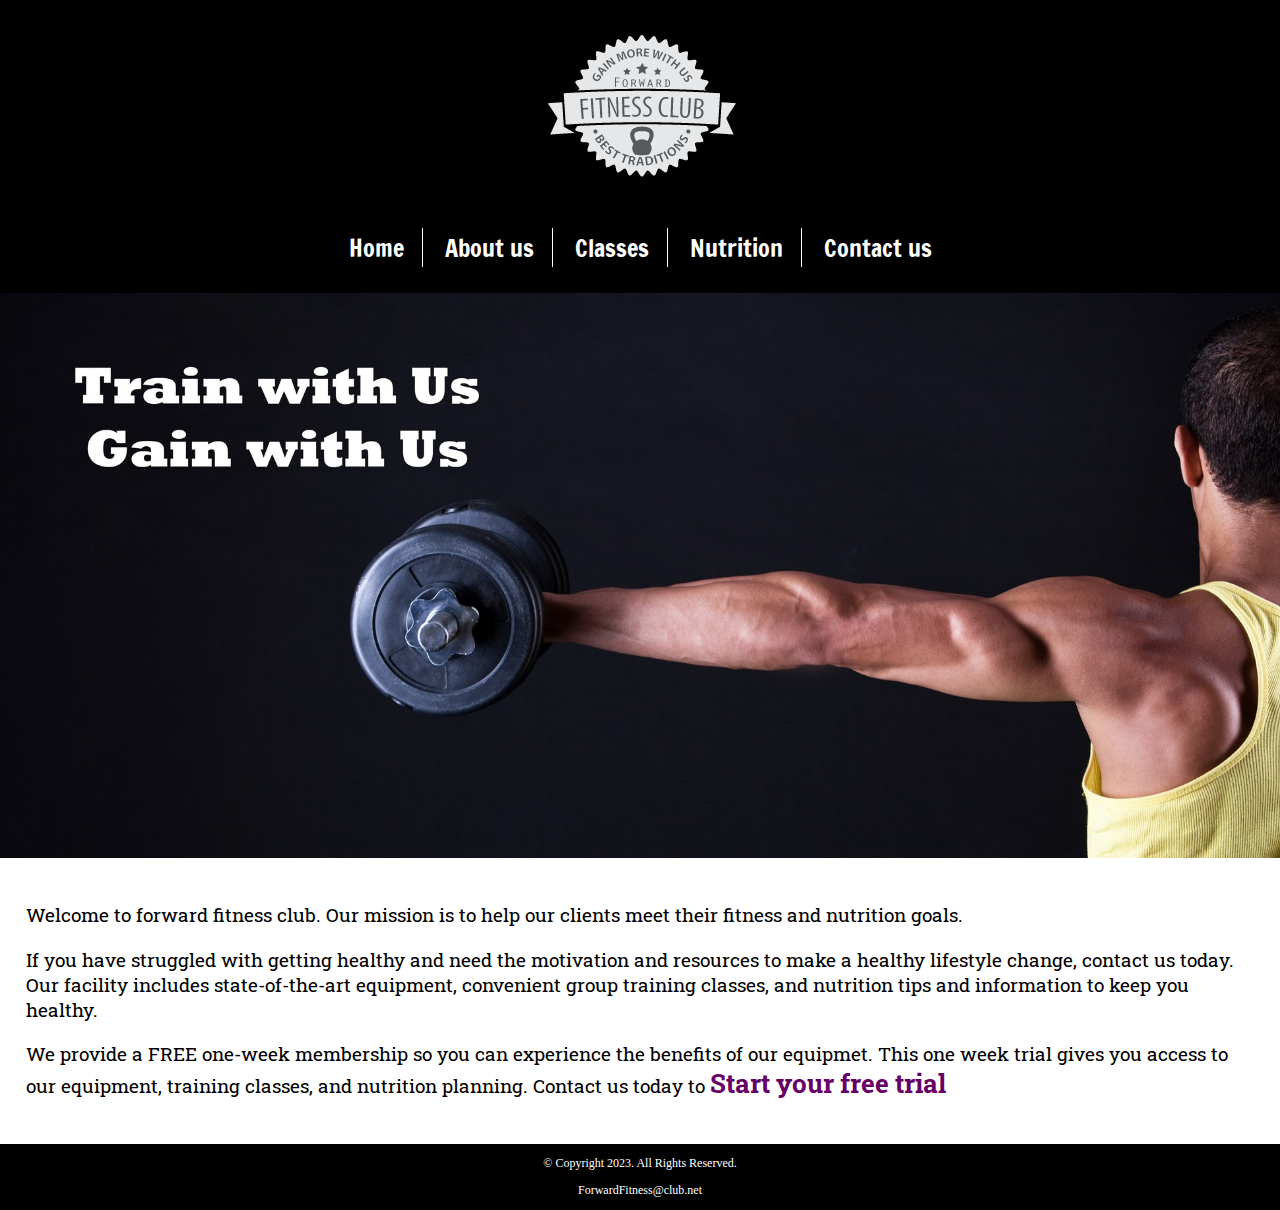
==== index.html @ 989022b9 "uploaded project files" ====
<!doctype html>
<html lang="en">
	
<head>
	<meta charset="UTF-8">
	<title>Forward Fitness Club</title>
	<link rel="stylesheet" href="css/styles.css">
	<meta name="viewport" content="width=device-width, initial-scale=1">
</head>

<body>
	<div id="Container">
	<header>
		<a href="images/forward-fitness-logo.png">
		<img src="images/forward-fitness-logo.png" alt="Forward Fitness Club logo">
		</a>
	</header>
	<nav>
		
	    <ul>
			<li><a href="index.html">Home</a></li>
			<li><a href="about.html">About us</a></li> 
			<li><a href="classes.html">Classes</a></li> 
		    <li><a href="nutrition.html">Nutrition</a></li>
		    <li><a href="contact.html">Contact us</a></li> 
		</ul>
	</nav>
		<!-- hero image -->
		<div id="hero" ob>
		<img src="images/hero-image.jpg" alt="left arm extended holding a weight">
		</div>
		
		
	<main>
		<div class="mobile">
		
			<p>Welcome to Forward Fitness Club. Our mission is to help our clients meet their fitness and nutrition goals.</p>
			
			<h3>Free One-Week trial Membership:</h3>
			<p>Call us today to ge started</p>
			<p class="tel-link">
			<a href="tel:8145559608">(814) 555-9608</a>
			<h4>Fitness Club Hours</h4>
			<ul class="hours">
				<l1>Mon-Thu: 6:00am - 6:00pm</l1>
				<li>Friday: 6:00am - 4:00pm</li>
				<li>Saturday: 6:00am - 6:00pm</li>
				<li>Sunday: Closed</li>
			</ul>
			</p>
		</div>
		<div class="tablet-desktop">
			<p>Welcome to forward fitness club. Our mission is to help our clients meet their fitness and nutrition goals.</p>

			<p>If you have struggled with getting healthy and need the motivation and resources to make a healthy lifestyle change, contact us today. Our facility includes state-of-the-art equipment, convenient group training classes, and nutrition tips and information to keep you healthy.</p>

			<p>We provide a FREE one-week membership so you can experience the benefits of our equipmet. This one week trial gives you access to our equipment, training classes, and nutrition planning. Contact us today to <span class="action">Start your free trial</span></p>
		</div>
	</main>
	<footer>
	    <p>&copy; Copyright 2023. All Rights Reserved.</p> 
		<p><a href="mailto:ForwardFitness@club.net">ForwardFitness@club.net</a></p>
	</footer>
	</div>
</body>
</html>
---- css/styles.css ----
/* 
	Name: Gavin Hollinger
	Date: 11/03/2023
	File Name: styles.css
*/

/* 
Fonts:
font-family: 'Francois One', sans-serif;
font-family: 'Roboto Slab', serif;
*/

@import url('https://fonts.googleapis.com/css2?family=Francois+One&family=Roboto+Slab:wght@100;200;400;900&display=swap');

/* CSS Reset */
body, header, nav, main, footer, h1, div, img, ul, li {
	margin: 0;
	padding: 0;
	border: 0;
}
/* Style Rules for Body and Images */ 
body {
	background-color: #000;
}

img {
	max-width: 100%;
	display: block;
}

/* Style rules for Mobile Viewport */

/* Style rules for Header */ 
header {
	position: -webkit-sticky;
	position: sticky;
	top: 0;
	background-color: #000;
	height: 190px;
}

header a img {
	margin: 0 auto;
}

/* Style rules for Navigation */ 
nav {
	padding: 1%;
	margin-bottom: 1%;
}

nav ul {
	list-style-type: none;
	text-align: center;
}

nav ul li {
	font-size: 1.5em;
	font-family: 'Francois One', sans-serif;
	border-top: 1px solid #fff;
}

nav ul li:first-child {
	border-top: none;
}

nav ul li a {
	display: block;
	color: #FFFFFF;
	padding: 0.5em 1em;
	text-decoration: none;
}

/* Show Mobile Class, Hide tablet-desktop class */
.mobile {
	display: block;
}

.tablet-desktop {
	display: none;
}

/* Style rules for Main Content */ 
main {
	clear: both;
	background-color: #fff;
	padding: 2%;
	font-size: 1.2em;
	font-family: 'Roboto Slab', serif;
}

.tel-link {	
	background-color: #404040;
	padding: 2%;
	margin: 0 auto;
	width: 80%;
	text-align: center;
	border-radius: 1000px;
}

.tel-link a {
	text-decoration: none;
	color: #fff;
	font-size: 1.5em;
	display: block;
}

.hours {
	margin-left: 10%;
}

#weights, #cardio, #training {
	margin: 0 2%;
	
}
.round {
	border-radius: 8px;
}

/* Media Query For Tablet Viewport */
@media screen and (min-width: 630px) {
	
	/* Tablet Viewport: show tablet-desktop class, hide mobile class */
	.tablet-desktop {
		display: block;
	}
	
	.mobile {
		display: none;
	}
	
	/* Tablet Viewport: Header CSS */
	header {
		position: static;
		padding-bottom: 2%;
	}
	
	/* Tablet Viewport: Nav CSS */
	nav ul li {
		border-top: none;
		border-bottom: none;
		display: inline-block;
		border-right: 1px solid #fff;
	}
	
	nav ul li:last-child {
		border-right: none;
	}
	
	nav ul li a {
		padding: 0.1em 0.75em;
	}
}
	
/* End of Media Query For Tablet Viewport */
	
/* #exercises {
	clear: both;
	border-top: 1px solid #000;
	border-bottom: 1px solid #000;
	background-color: #f2f2f2;
	padding: 1% 2%;
}

#exercises dt {
	font-weight: bold;
}

#exercises dd {
	padding: 0.5% 1% 2% 0;
} */

.external-link {
	color: #606;
	font-weight: bold;
	text-decoration: none;
}

#contact .contact-email-link {
		color: #606;
	text-decoration: none;
}



.map {
	border: 8px #000 solid;
	width: 95%;
	height: 50%;
}


.action {
	font-size: 1.35em;
	color: #606;
	font-weight: bold;
}

/* Style rules for footer */ 
footer p {
	font-size: 0.75em;
	text-align: center;
	color: #fff;
	padding: 0 1em;
}

footer p a{
	color: #fff;
	text-decoration: none;
}
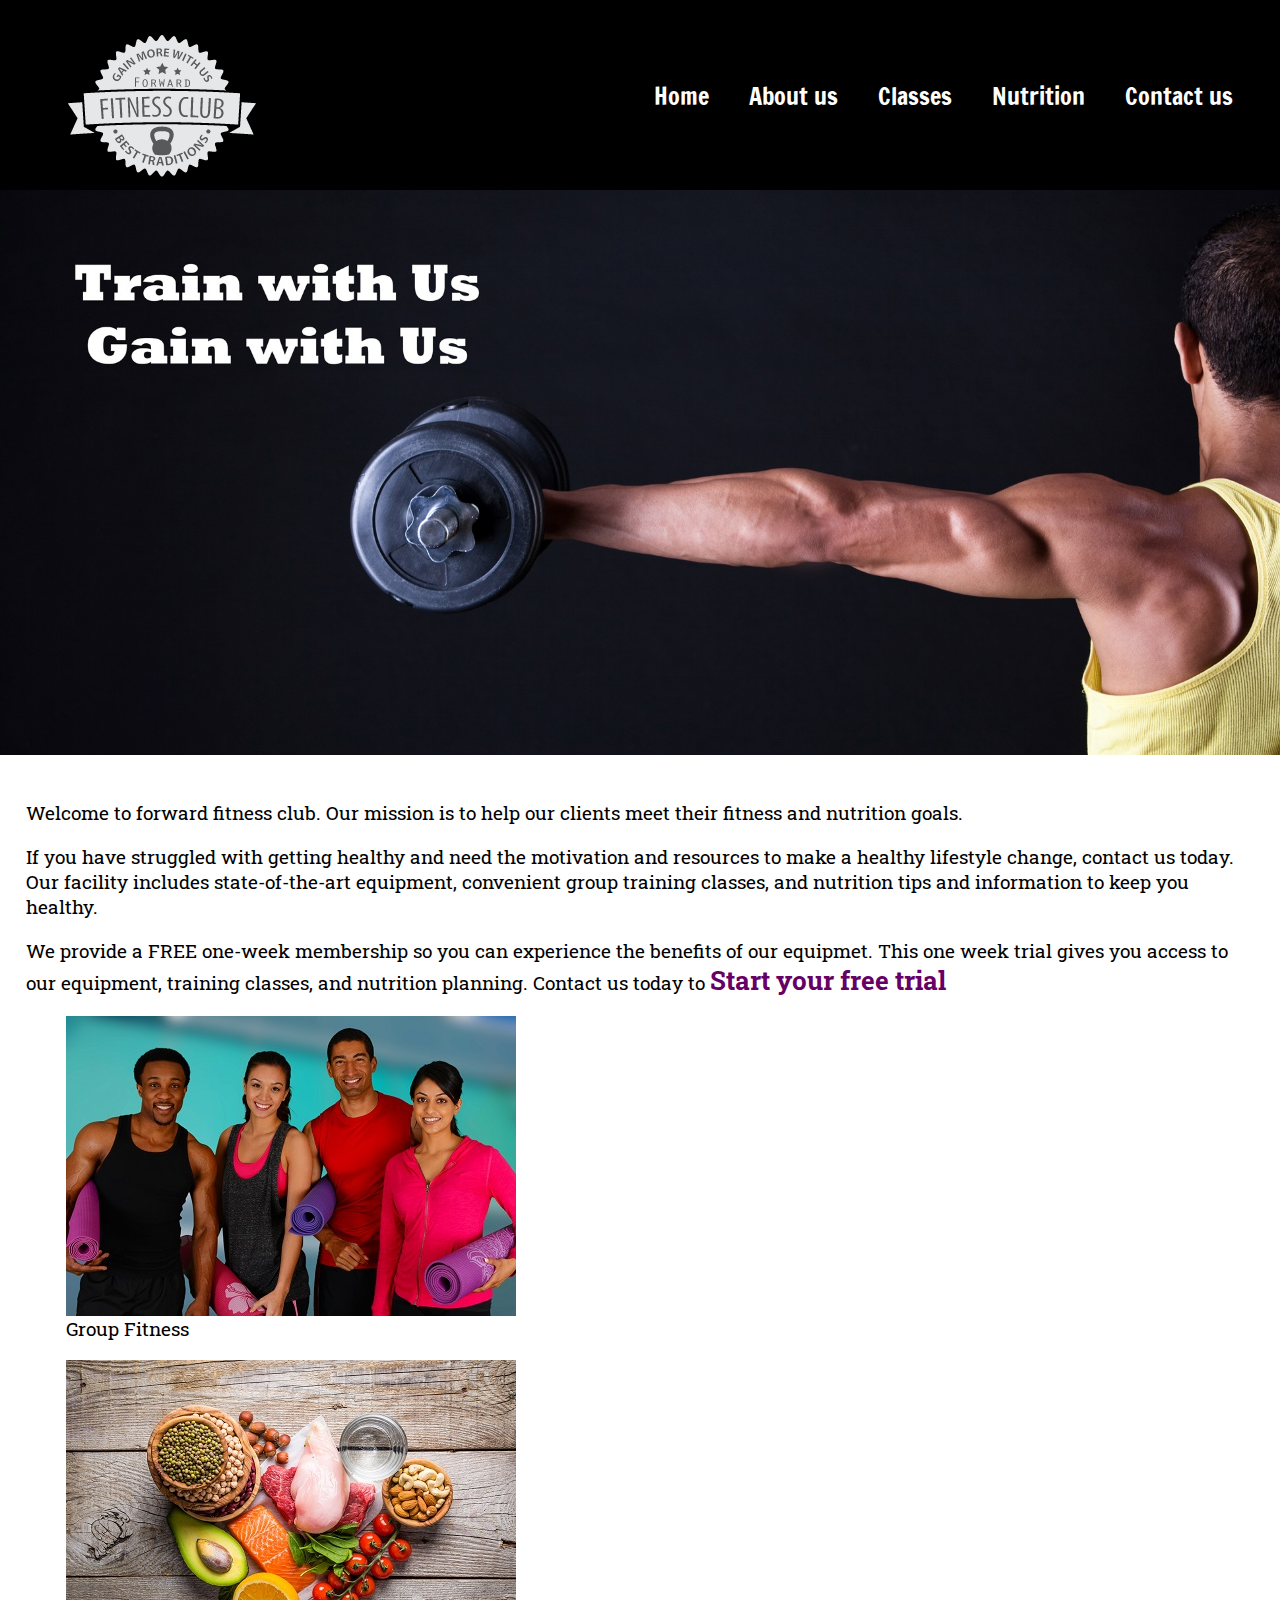
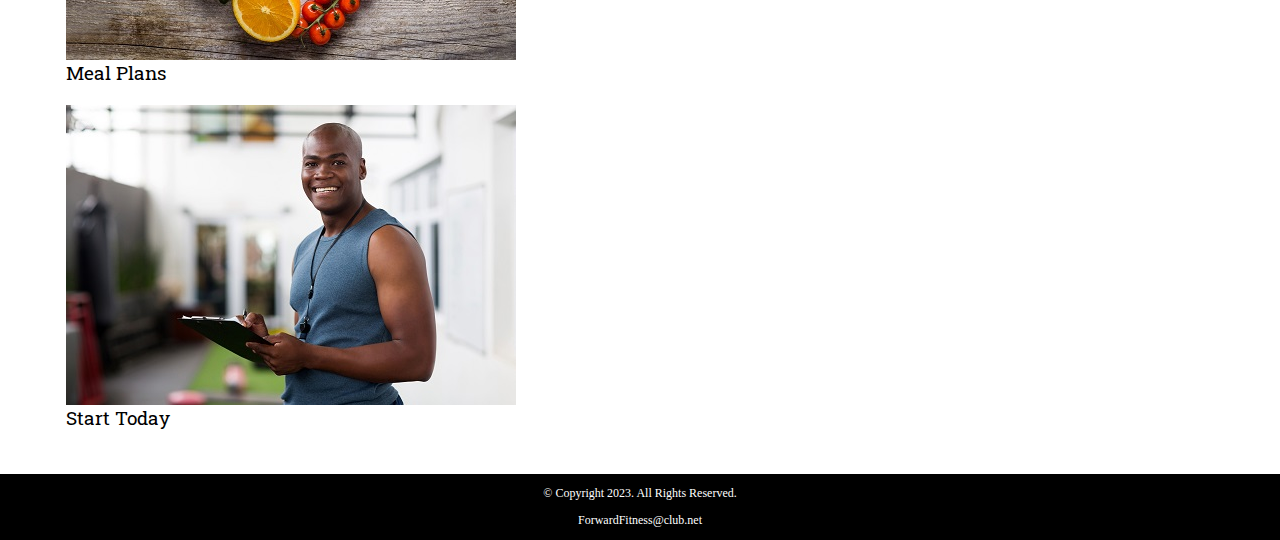
==== commit 484d5fc8: "monday 12/11 update" ====
--- a/index.html
+++ b/index.html
@@ -56,6 +56,22 @@
 
 			<p>We provide a FREE one-week membership so you can experience the benefits of our equipmet. This one week trial gives you access to our equipment, training classes, and nutrition planning. Contact us today to <span class="action">Start your free trial</span></p>
 		</div>
+		<div class="grid">
+			<figure class="frame">
+				<a href="classes.html"><img src="images/fitness-group.jpg" alt="Group of fitness people"></a>
+				
+				<figcaption class="pic-text">Group Fitness</figcaption>
+			</figure>
+			<figure class="frame">
+				<a href="nutrition.html"><img src="images/food-heart.jpg" alt="healthy food in the shape of a heart"></a>
+				<figcaption class="pic-text">Meal Plans</figcaption>
+				</figure> 	
+			
+			<figure class="frame">
+			<a href= "contact.html"><img src="images/personal-trainer.jpg" alt="personal trainer with a clipboard"></a>
+			<figcaption class= "pic-text">Start Today</figcaption>
+			</figure>
+		</div>	
 	</main>
 	<footer>
 	    <p>&copy; Copyright 2023. All Rights Reserved.</p> 
--- a/css/styles.css
+++ b/css/styles.css
@@ -118,7 +118,7 @@
 }
 
 /* Media Query For Tablet Viewport */
-@media screen and (min-width: 630px) {
+@media screen and (min-width: 630px), print {
 	
 	/* Tablet Viewport: show tablet-desktop class, hide mobile class */
 	.tablet-desktop {
@@ -150,15 +150,12 @@
 	nav ul li a {
 		padding: 0.1em 0.75em;
 	}
-}
-	
-/* End of Media Query For Tablet Viewport */
-	
-/* #exercises {
+ #exercises {
 	clear: both;
 	border-top: 1px solid #000;
 	border-bottom: 1px solid #000;
-	background-color: #f2f2f2;
+	background: linear-gradient(to right, #ccc, #fff);
+/*	background-color: #f2f2f2;*/
 	padding: 1% 2%;
 }
 
@@ -168,7 +165,82 @@
 
 #exercises dd {
 	padding: 0.5% 1% 2% 0;
-} */
+} 
+	.tel-num{
+		font-size: 1.25em;
+		
+	}
+/* Tablet viewport styles rules for main */
+main ul {
+	margin: 0 0 4% 10%
+}
+	}
+/*End of Media Query For Tablet Viewport */
+/* Media Query For Desktop Viewport */
+@media screen and (min-width: 769px), print{
+	header {
+		width: 25%;
+		float: left;
+		padding-bottom: 0;
+	}
+	nav {
+		float: right;
+		width: 70%;
+		margin: 4em 1em 0 0;
+	}
+	nav ul {
+		text-align: right;
+		
+	}
+	nav ul li {
+		border: none;
+	}
+	nav li a {
+		padding: 0.5em 1em;
+	}
+/* desktop view port: style rules for main content*/
+	main {
+		clear: both;
+	}
+	main h1 {
+		font-size: 2em;
+	}
+	#weights, #cardio, #training {
+		width: 29%;
+		float: left;
+		margin: 0 2%
+	}
+	#exercises {
+		clear: left;
+	}
+	nav li a:hover {
+		color: black;
+		background-color: white;
+	}
+}	
+/* end of desktop viewport */
+
+/* Large Screen media query */
+@media screen and (min-width: 1921px) {
+	#container {
+		width: 1921px;
+		margin: 0 auto;
+	}
+	
+}
+	
+/* End of Large Screen media query */
+
+
+/* Print media query */
+@media print {
+	body {
+		background-color: #fff;
+		color: #000;
+	}
+}
+/* End ofPrint media query */
+
 
 .external-link {
 	color: #606;
@@ -179,7 +251,7 @@
 #contact .contact-email-link {
 		color: #606;
 	text-decoration: none;
-}
+} 
 
 
 
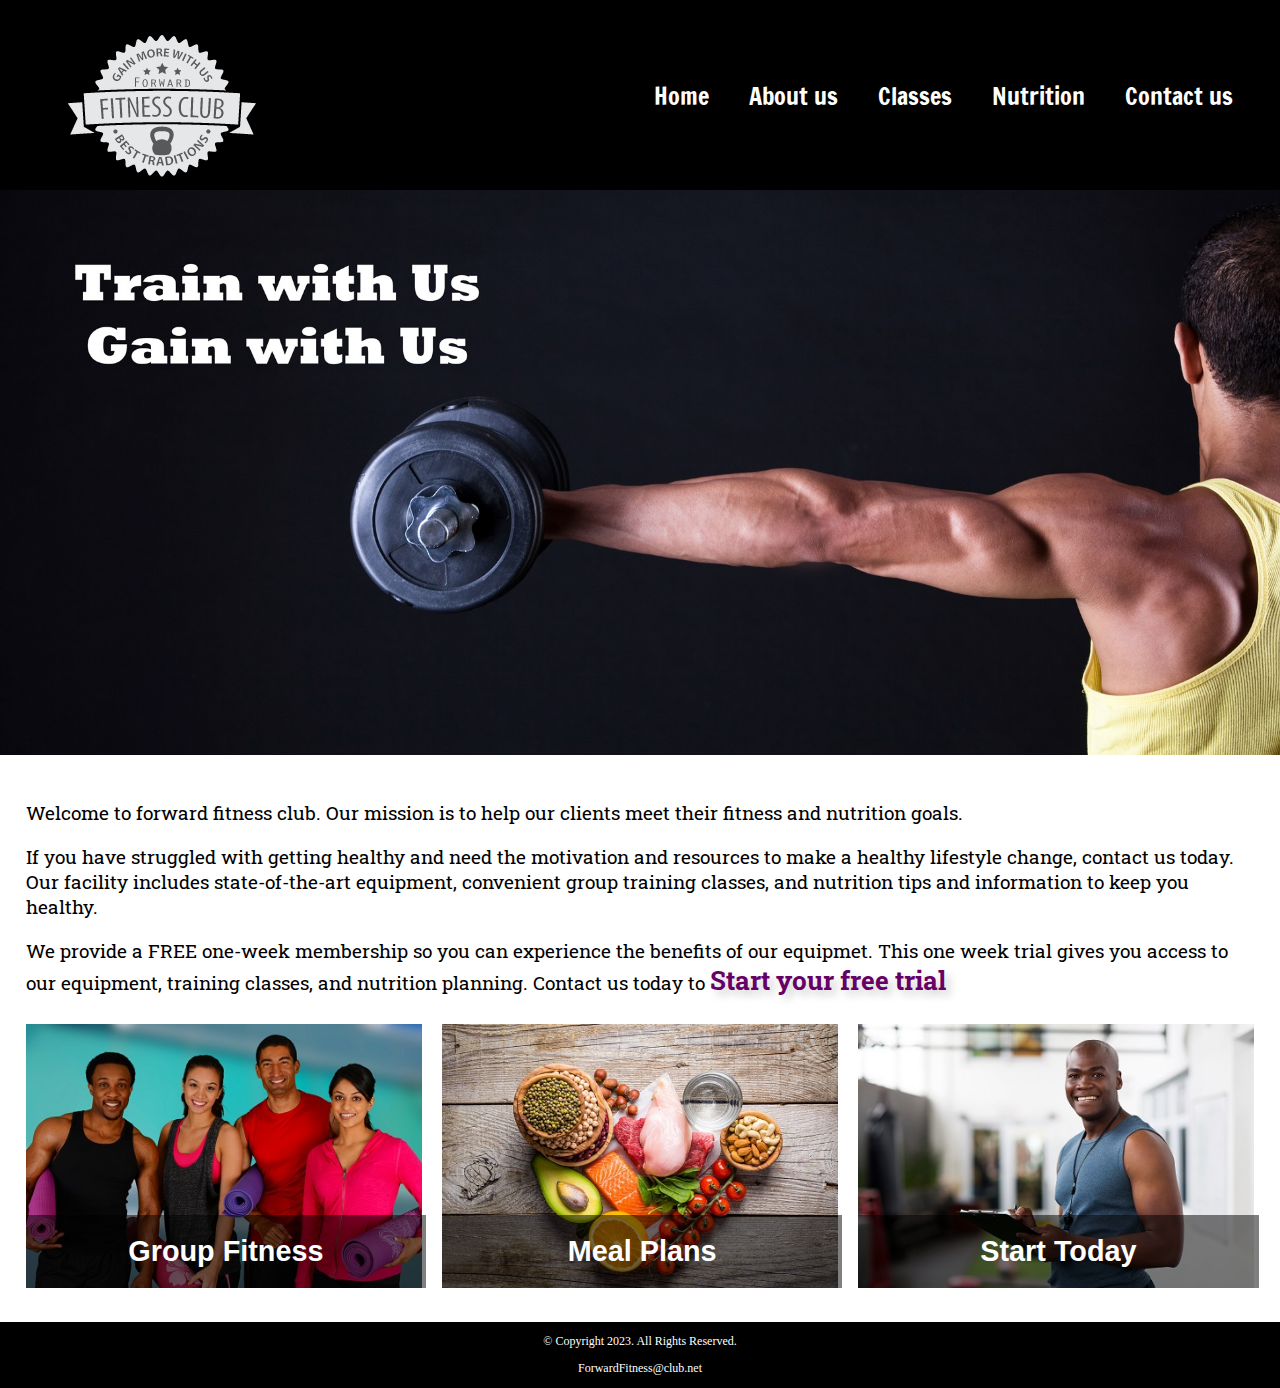
==== commit b1d3664a: "yippee!!" ====
--- a/index.html
+++ b/index.html
@@ -6,6 +6,10 @@
 	<title>Forward Fitness Club</title>
 	<link rel="stylesheet" href="css/styles.css">
 	<meta name="viewport" content="width=device-width, initial-scale=1">
+	<link rel="shortcut icon" href="images/favicon.ico">
+	<link rel="icon" type="image/png" sizes="32x32" href="images/favicon-32.png">
+	<link rel="apple-touch-icon" sizes="180x180" href="images/apple-touch-icon.png">
+	<link rel="icon" sizes="192x192" href="images/android-chrome-192.png">
 </head>
 
 <body>
--- a/css/styles.css
+++ b/css/styles.css
@@ -13,7 +13,7 @@
 @import url('https://fonts.googleapis.com/css2?family=Francois+One&family=Roboto+Slab:wght@100;200;400;900&display=swap');
 
 /* CSS Reset */
-body, header, nav, main, footer, h1, div, img, ul, li {
+body, header, nav, main, footer, h1, div, img, ul, li, figure, figcaption, section, article, aside, table {
 	margin: 0;
 	padding: 0;
 	border: 0;
@@ -32,8 +32,6 @@
 
 /* Style rules for Header */ 
 header {
-	position: -webkit-sticky;
-	position: sticky;
 	top: 0;
 	background-color: #000;
 	height: 190px;
@@ -88,6 +86,25 @@
 	font-size: 1.2em;
 	font-family: 'Roboto Slab', serif;
 }
+.mobile h3 {
+	text-shadow: 5px 5px 8px #ccc;
+}
+
+article {
+	text-shadow: 5px 5px 8px #ccc;
+}
+
+article h3 {
+	text-align: center;
+}
+
+article img {
+	margin: 0 auto;
+}
+
+article:nth-of-type(2) {
+	background-color: rgba(204,204,204, 0.6);
+}
 
 .tel-link {	
 	background-color: #404040;
@@ -109,6 +126,25 @@
 	margin-left: 10%;
 }
 
+.frame {
+	position: relative;
+	max-width: 450px;
+	margin: 2% auto;
+}
+
+.pic-text{
+position: absolute;
+bottom: 0;
+background: rgba(0, 0, 0, 0.5);
+color: #fff;
+width: 91%;
+padding: 20px;
+text-align: center;
+font-family: Verdana, Arial, sans-serif;
+font-size: 1.5em;
+font-weight: bold;
+}
+
 #weights, #cardio, #training {
 	margin: 0 2%;
 	
@@ -116,6 +152,51 @@
 .round {
 	border-radius: 8px;
 }
+
+.map {
+	border-radius: 8px solid #000;
+	width: 95%;
+	height: 50%;
+}
+
+
+
+#form {
+	margin-top: 2%;
+	background:linear-gradient(to left, #888, #f2f2f2, #888);
+	padding: 2%;
+}
+
+#form h2 {
+	text-align: center;
+}
+
+/* Style rules for form elements */
+fieldset, input, select, textarea {
+	margin-bottom: 2%;
+}
+
+fieldset legend {
+	font-weight: bold;
+	font-size: 1.25em;
+}
+
+label {
+	display: block;
+	padding-top: 3%
+}
+
+form #submit {
+	margin: 0 auto;
+	border: none;
+	display: block;
+	padding: 2%;
+	background: radial-gradient(#b3b3b3, #555);
+	font-size: 1em;
+	border-radius: 10px;
+}
+
+
 
 /* Media Query For Tablet Viewport */
 @media screen and (min-width: 630px), print {
@@ -131,7 +212,6 @@
 	
 	/* Tablet Viewport: Header CSS */
 	header {
-		position: static;
 		padding-bottom: 2%;
 	}
 	
@@ -174,6 +254,68 @@
 main ul {
 	margin: 0 0 4% 10%
 }
+	.grid {
+		display: grid;
+		grid-template-columns: auto auto auto;
+		grid-gap: 20px;
+	}
+	
+	.pic-text {
+		font-size: 1.5em;
+		padding: 20px;
+    } 
+	
+	aside {
+		text-align: center;
+		font-size: 1.25em;
+		font-style: italic;
+		font-weight: bold;
+		padding: 2%;
+		background-color: rgba(204, 204, 204, 0.6);
+		box-shadow: 5px 5px 5px #000;
+		text-shadow: 5px 5px 8px #b3b3b3;
+		border-radius: 15px;
+	}
+	
+	.grid-item4 {
+		grid-column: 1 / 4;
+	}
+	
+	table {
+		border: 1px solid #000;
+		border-collapse: collapse;
+		margin: 0 auto;
+		width: 100%;
+	}
+	
+	caption {
+		font-size: 1.5em;
+		font-weight: bold;
+		padding: 1%;
+	}
+	
+	th, td {
+		border: 1px solid #000;
+		padding: 2%;
+	}
+	
+	th {
+		background-color: #000;
+		color: #fff;
+		font-size: 1.15em;
+	}
+	
+	tr:nth-child(odd) {
+		background-color: #ccc;
+	}
+	
+	/* Tablet Viewport: Style rule for form element */
+	form {
+		width: 70%;
+		margin: 0 auto;
+		
+	}
+	
 	}
 /*End of Media Query For Tablet Viewport */
 /* Media Query For Desktop Viewport */
@@ -198,13 +340,33 @@
 	nav li a {
 		padding: 0.5em 1em;
 	}
-/* desktop view port: style rules for main content*/
+/* desktop viewport: style rules for main content*/
 	main {
 		clear: both;
 	}
 	main h1 {
 		font-size: 2em;
 	}
+	
+	article h3 {
+		font-size: 1.75em;
+	}
+	
+	.pic-text {
+		font-size: 1.5em;
+		padding: 20px;
+    } 
+	
+	
+	frame {
+opacity: 0.9;
+	}
+	
+	frame:hover {
+opacity: 1;
+box-shadow: 8px 8px 10px #808080; 
+	}
+	
 	#weights, #cardio, #training {
 		width: 29%;
 		float: left;
@@ -216,6 +378,21 @@
 	nav li a:hover {
 		color: black;
 		background-color: white;
+	}
+	
+	/* Desktop Viewport: Style rules for form elements */
+	form {
+		width: auto;
+	}
+	
+	.form-grid {
+		display: grid;
+		grid-template-columns: auto auto auto;
+		grid-gap: 20px;
+	}
+	
+	.btn {
+		grid-column: 1 / span 3;
 	}
 }	
 /* end of desktop viewport */
@@ -226,7 +403,6 @@
 		width: 1921px;
 		margin: 0 auto;
 	}
-	
 }
 	
 /* End of Large Screen media query */
@@ -239,7 +415,7 @@
 		color: #000;
 	}
 }
-/* End ofPrint media query */
+/* End of Print media query */
 
 
 .external-link {
@@ -266,6 +442,7 @@
 	font-size: 1.35em;
 	color: #606;
 	font-weight: bold;
+	text-shadow: 5px 5px 8px #ccc;
 }
 
 /* Style rules for footer */ 
